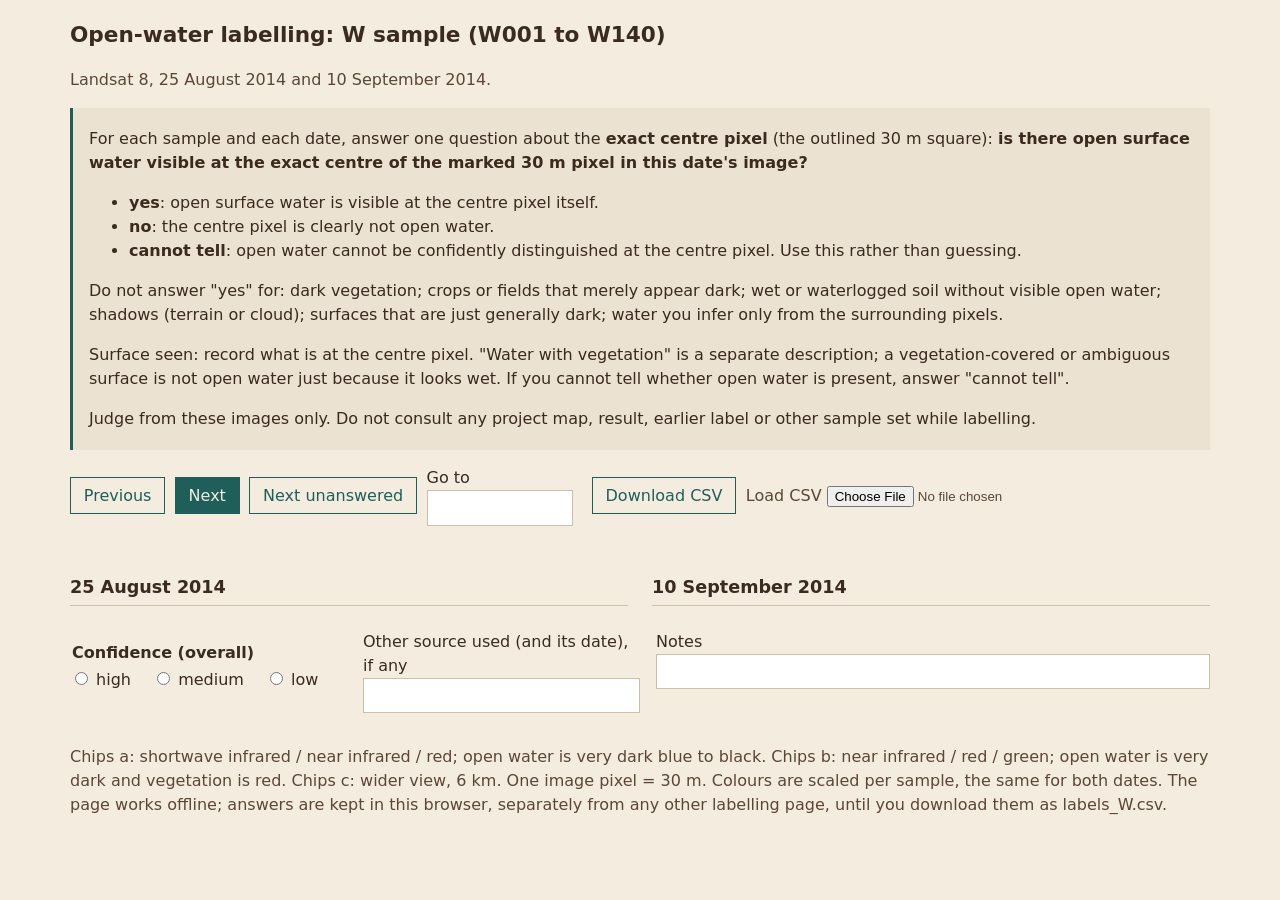
==== scripts/validation_page_w.html @ 8d6a4f40 "Step 7a W: labelling page with the amendment 4 protocol and per-sample chips Adds scripts/validation" ====
<!doctype html>
<html lang="en">
<head>
<meta charset="utf-8">
<meta name="viewport" content="width=device-width, initial-scale=1">
<title>Open-water labelling: W sample (W001 to W140)</title>
<style>
  :root { --bg: #F3ECDF; --ink: #3A2A1F; --soft: #5C4636; --accent: #1F5E59; --rule: #CDBFA9; }
  * { box-sizing: border-box; }
  body { margin: 0; background: var(--bg); color: var(--ink); font: 16px/1.5 system-ui, -apple-system, "Segoe UI", sans-serif; }
  header, main, footer { max-width: 1180px; margin: 0 auto; padding: 1rem 1.25rem; }
  h1 { font-size: 1.35rem; margin: .2rem 0 .4rem; }
  .bar { display: flex; flex-wrap: wrap; gap: .6rem; align-items: center; }
  button, input[type=text], select { font: inherit; }
  button { border: 1px solid var(--accent); background: transparent; color: var(--accent); padding: .35rem .8rem; cursor: pointer; }
  button.primary { background: var(--accent); color: var(--bg); }
  .meta { color: var(--soft); }
  .dates { display: grid; grid-template-columns: 1fr 1fr; gap: 1.5rem; margin-top: 1rem; }
  .date h2 { font-size: 1.1rem; margin: 0 0 .5rem; border-bottom: 1px solid var(--rule); padding-bottom: .3rem; }
  .chips { display: flex; flex-wrap: wrap; gap: .6rem; }
  figure { margin: 0; }
  figcaption { font-size: .8rem; color: var(--soft); }
  .frame { position: relative; display: inline-block; line-height: 0; border: 1px solid var(--rule); }
  .frame img { image-rendering: pixelated; image-rendering: crisp-edges; display: block; }
  .detail img { width: 255px; height: 255px; }
  .context img { width: 402px; height: 402px; }
  .box { position: absolute; border: 2px solid #fff; outline: 1px solid #000; pointer-events: none; }
  fieldset { border: 0; padding: 0; margin: .7rem 0 0; }
  legend { font-weight: 600; margin-bottom: .2rem; }
  label.opt { margin-right: 1rem; white-space: nowrap; }
  .row { margin-top: 1rem; display: grid; grid-template-columns: 1fr 1fr 2fr; gap: 1rem; }
  input[type=text] { width: 100%; padding: .3rem; border: 1px solid var(--rule); background: #fff; }
  .done { color: var(--accent); font-weight: 600; }
  .protocol { border-left: 3px solid var(--accent); padding: .2rem 1rem; margin: .6rem 0 1rem; background: #EBE2D1; }
  .protocol ul { margin: .3rem 0 .6rem; }
  @media (max-width: 900px) { .dates, .row { grid-template-columns: 1fr; } .context img { width: 300px; height: 300px; } }
</style>
</head>
<body>
<header>
  <h1>Open-water labelling: W sample (W001 to W140)</h1>
  <p class="meta">Landsat 8, 25 August 2014 and 10 September 2014.</p>
  <div class="protocol">
    <p>For each sample and each date, answer one question about the <strong>exact centre pixel</strong>
      (the outlined 30 m square): <strong>is there open surface water visible at the exact centre of the
      marked 30 m pixel in this date's image?</strong></p>
    <ul>
      <li><strong>yes</strong>: open surface water is visible at the centre pixel itself.</li>
      <li><strong>no</strong>: the centre pixel is clearly not open water.</li>
      <li><strong>cannot tell</strong>: open water cannot be confidently distinguished at the centre pixel.
        Use this rather than guessing.</li>
    </ul>
    <p>Do not answer "yes" for: dark vegetation; crops or fields that merely appear dark; wet or waterlogged
      soil without visible open water; shadows (terrain or cloud); surfaces that are just generally dark;
      water you infer only from the surrounding pixels.</p>
    <p>Surface seen: record what is at the centre pixel. "Water with vegetation" is a separate description;
      a vegetation-covered or ambiguous surface is not open water just because it looks wet. If you cannot
      tell whether open water is present, answer "cannot tell".</p>
    <p>Judge from these images only. Do not consult any project map, result, earlier label or other sample
      set while labelling.</p>
  </div>
  <div class="bar">
    <button type="button" id="prev">Previous</button>
    <button type="button" id="next" class="primary">Next</button>
    <button type="button" id="nextEmpty">Next unanswered</button>
    <label>Go to <input type="text" id="goto" size="6" aria-label="Sample id"></label>
    <span id="progress" class="meta" aria-live="polite"></span>
    <button type="button" id="download">Download CSV</button>
    <label class="meta">Load CSV <input type="file" id="load" accept=".csv"></label>
  </div>
</header>
<main>
  <p><strong id="sid"></strong> <span id="coords" class="meta"></span> <span id="status"></span></p>
  <div class="dates">
    <section class="date" data-date="aug"><h2>25 August 2014</h2></section>
    <section class="date" data-date="sep"><h2>10 September 2014</h2></section>
  </div>
  <div class="row">
    <fieldset><legend>Confidence (overall)</legend>
      <label class="opt"><input type="radio" name="confidence" value="high"> high</label>
      <label class="opt"><input type="radio" name="confidence" value="medium"> medium</label>
      <label class="opt"><input type="radio" name="confidence" value="low"> low</label>
    </fieldset>
    <label>Other source used (and its date), if any<input type="text" id="other_source"></label>
    <label>Notes<input type="text" id="notes"></label>
  </div>
</main>
<footer class="meta">Chips a: shortwave infrared / near infrared / red; open water is very dark blue to black.
  Chips b: near infrared / red / green; open water is very dark and vegetation is red. Chips c: wider view, 6 km.
  One image pixel = 30 m. Colours are scaled per sample, the same for both dates. The page works offline; answers
  are kept in this browser, separately from any other labelling page, until you download them as labels_W.csv.</footer>

<script src="samples.js"></script>
<script>
(function () {
  "use strict";
  var S = window.SAMPLES || [];
  var KEY = "open-water-labels-W-sample-amendment4";
  var SURF = ["open water", "water with vegetation", "built-up", "crops or grass", "trees",
              "bare soil", "wetland or marsh", "cloud or shadow"];
  var WATER = ["yes", "no", "cannot tell"];
  var COLS = ["sample_id", "lat", "lon", "aug_water", "aug_surface", "sep_water", "sep_surface",
              "confidence", "other_source", "notes"];
  var labels = {};
  try { labels = JSON.parse(localStorage.getItem(KEY) || "{}"); } catch (e) { labels = {}; }
  var i = 0;

  function save() { try { localStorage.setItem(KEY, JSON.stringify(labels)); } catch (e) {} }
  function rec(id) { return labels[id] || (labels[id] = {}); }

  function frame(src, cls, n, alt) {
    var f = document.createElement("figure");
    var d = document.createElement("div");
    d.className = "frame " + cls;
    var img = document.createElement("img");
    img.src = src; img.alt = alt;
    d.appendChild(img);
    var b = document.createElement("div");
    b.className = "box";
    var c = Math.floor(n / 2);
    b.style.left = (100 * c / n) + "%"; b.style.top = (100 * c / n) + "%";
    b.style.width = (100 / n) + "%"; b.style.height = (100 / n) + "%";
    d.appendChild(b);
    f.appendChild(d);
    return f;
  }

  function dateBlock(sec, id, tag) {
    sec.querySelectorAll(":scope > :not(h2)").forEach(function (e) { e.remove(); });
    var chips = document.createElement("div");
    chips.className = "chips";
    var fa = frame("chips/" + id + "_" + tag + "_a.png", "detail", 51, "detail view, shortwave infrared composite");
    var cap = document.createElement("figcaption"); cap.textContent = "a"; fa.appendChild(cap);
    var fb = frame("chips/" + id + "_" + tag + "_b.png", "detail", 51, "detail view, near infrared composite");
    cap = document.createElement("figcaption"); cap.textContent = "b"; fb.appendChild(cap);
    var fc = frame("chips/" + id + "_" + tag + "_c.png", "context", 201, "wider view, shortwave infrared composite");
    cap = document.createElement("figcaption"); cap.textContent = "c (wider view)"; fc.appendChild(cap);
    chips.appendChild(fa); chips.appendChild(fb); chips.appendChild(fc);
    sec.appendChild(chips);
    var r = rec(id);
    var fs = document.createElement("fieldset");
    var lg = document.createElement("legend"); lg.textContent = "Open surface water at the exact centre pixel?"; fs.appendChild(lg);
    WATER.forEach(function (v) {
      var l = document.createElement("label"); l.className = "opt";
      var inp = document.createElement("input"); inp.type = "radio"; inp.name = tag + "_water"; inp.value = v;
      inp.checked = r[tag + "_water"] === v;
      inp.addEventListener("change", function () { r[tag + "_water"] = v; save(); status(); });
      l.appendChild(inp); l.appendChild(document.createTextNode(" " + v)); fs.appendChild(l);
    });
    sec.appendChild(fs);
    var sl = document.createElement("label");
    sl.textContent = "Surface seen ";
    var sel = document.createElement("select");
    var o0 = document.createElement("option"); o0.value = ""; o0.textContent = "(choose)"; sel.appendChild(o0);
    SURF.forEach(function (v) { var o = document.createElement("option"); o.value = v; o.textContent = v; sel.appendChild(o); });
    sel.value = r[tag + "_surface"] || "";
    sel.addEventListener("change", function () { r[tag + "_surface"] = sel.value; save(); status(); });
    sl.appendChild(sel);
    sec.appendChild(sl);
  }

  function complete(r) { return r && r.aug_water && r.sep_water && r.confidence; }
  function status() {
    var r = labels[S[i].id];
    var st = document.getElementById("status");
    st.textContent = complete(r) ? "answered" : "";
    st.style.color = "#1F5E59"; st.style.fontWeight = "600";
    var n = S.filter(function (s) { return complete(labels[s.id]); }).length;
    document.getElementById("progress").textContent = n + " of " + S.length + " answered";
  }

  function show() {
    var s = S[i];
    document.getElementById("sid").textContent = s.id;
    document.getElementById("coords").textContent = s.lat.toFixed(5) + " N, " + s.lon.toFixed(5) + " E";
    document.querySelectorAll(".date").forEach(function (sec) { dateBlock(sec, s.id, sec.getAttribute("data-date")); });
    var r = rec(s.id);
    document.querySelectorAll("input[name=confidence]").forEach(function (inp) { inp.checked = r.confidence === inp.value; });
    document.getElementById("other_source").value = r.other_source || "";
    document.getElementById("notes").value = r.notes || "";
    status();
  }

  document.querySelectorAll("input[name=confidence]").forEach(function (inp) {
    inp.addEventListener("change", function () { rec(S[i].id).confidence = inp.value; save(); status(); });
  });
  ["other_source", "notes"].forEach(function (k) {
    document.getElementById(k).addEventListener("input", function (e) { rec(S[i].id)[k] = e.target.value; save(); });
  });
  document.getElementById("prev").addEventListener("click", function () { i = (i - 1 + S.length) % S.length; show(); });
  document.getElementById("next").addEventListener("click", function () { i = (i + 1) % S.length; show(); });
  document.getElementById("nextEmpty").addEventListener("click", function () {
    for (var k = 1; k <= S.length; k++) { var j = (i + k) % S.length; if (!complete(labels[S[j].id])) { i = j; show(); return; } }
  });
  document.getElementById("goto").addEventListener("change", function (e) {
    var v = e.target.value.trim().toUpperCase();
    var j = S.findIndex(function (s) { return s.id === v; });
    if (j >= 0) { i = j; show(); }
  });

  function csvCell(v) { v = v == null ? "" : String(v); return /[",\n]/.test(v) ? '"' + v.replace(/"/g, '""') + '"' : v; }
  document.getElementById("download").addEventListener("click", function () {
    var lines = [COLS.join(",")];
    S.forEach(function (s) {
      var r = labels[s.id] || {};
      lines.push([s.id, s.lat, s.lon, r.aug_water, r.aug_surface, r.sep_water, r.sep_surface,
                  r.confidence, r.other_source, r.notes].map(csvCell).join(","));
    });
    var blob = new Blob([lines.join("\n") + "\n"], { type: "text/csv" });
    var a = document.createElement("a");
    a.href = URL.createObjectURL(blob); a.download = "labels_W.csv"; a.click();
  });

  function parseCSV(text) {
    var rows = [], row = [], cell = "", q = false;
    for (var k = 0; k < text.length; k++) {
      var ch = text[k];
      if (q) { if (ch === '"') { if (text[k + 1] === '"') { cell += '"'; k++; } else q = false; } else cell += ch; }
      else if (ch === '"') q = true;
      else if (ch === ",") { row.push(cell); cell = ""; }
      else if (ch === "\n") { row.push(cell); rows.push(row); row = []; cell = ""; }
      else if (ch !== "\r") cell += ch;
    }
    if (cell || row.length) { row.push(cell); rows.push(row); }
    return rows;
  }
  document.getElementById("load").addEventListener("change", function (e) {
    var f = e.target.files[0]; if (!f) return;
    f.text().then(function (t) {
      var rows = parseCSV(t), head = rows.shift();
      var bad = rows.filter(function (r) { return r[0] && !/^W\d{3}$/.test(r[0]); });
      if (bad.length) { alert("This file is not for the W sample (found id " + bad[0][0] + "). Nothing was loaded."); return; }
      rows.forEach(function (r) {
        var o = {}; head.forEach(function (h, k) { o[h] = r[k]; });
        if (!o.sample_id) return;
        labels[o.sample_id] = { aug_water: o.aug_water, aug_surface: o.aug_surface, sep_water: o.sep_water,
                                sep_surface: o.sep_surface, confidence: o.confidence,
                                other_source: o.other_source, notes: o.notes };
      });
      save(); show();
    });
  });

  if (S.length) show();
})();
</script>
</body>
</html>
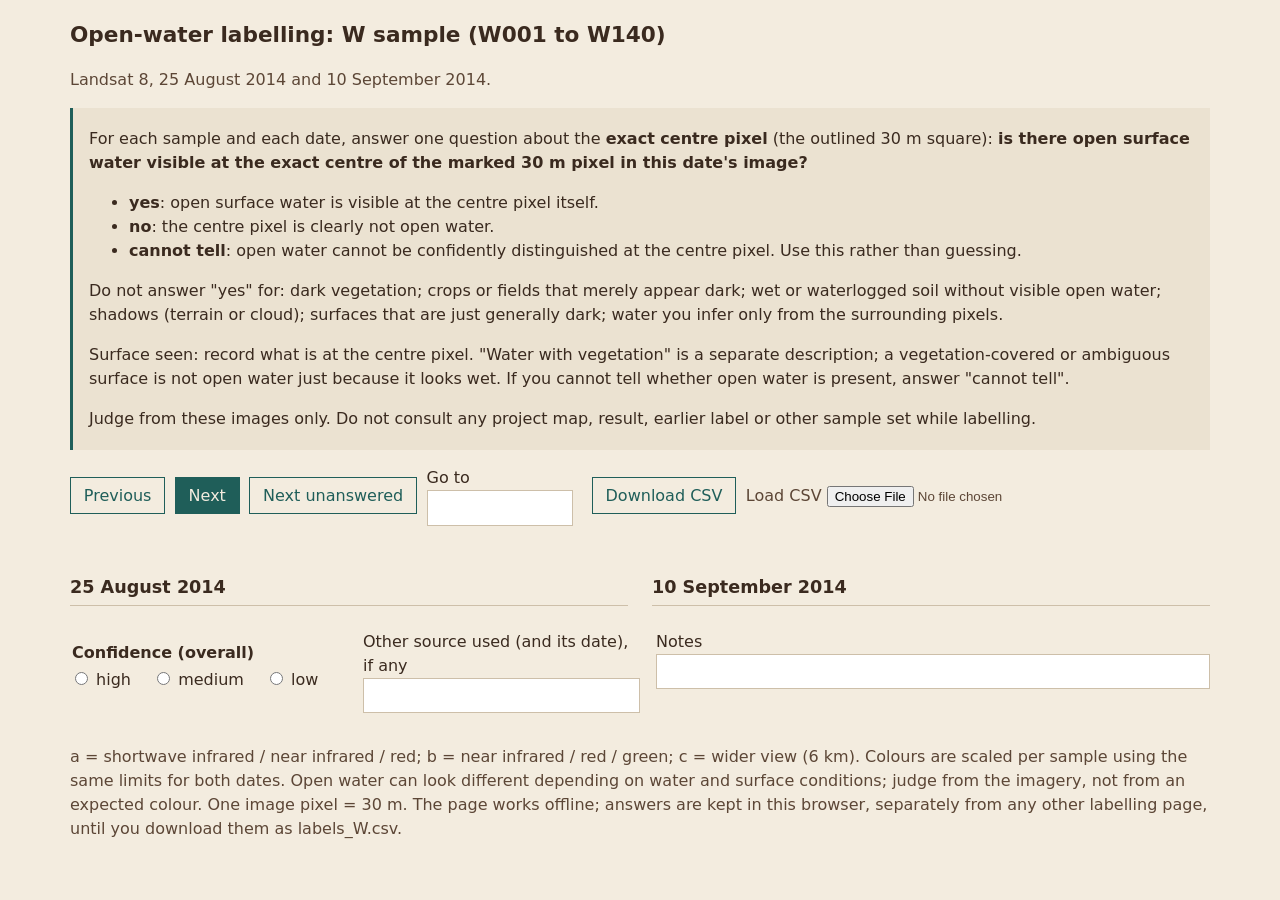
==== commit 20a6f5a2: "Step 7 rules, amendment 5: neutral W chip legend The per-sample display scaling of amendment 4 can m" ====
--- a/scripts/validation_page_w.html
+++ b/scripts/validation_page_w.html
@@ -85,10 +85,9 @@
     <label>Notes<input type="text" id="notes"></label>
   </div>
 </main>
-<footer class="meta">Chips a: shortwave infrared / near infrared / red; open water is very dark blue to black.
-  Chips b: near infrared / red / green; open water is very dark and vegetation is red. Chips c: wider view, 6 km.
-  One image pixel = 30 m. Colours are scaled per sample, the same for both dates. The page works offline; answers
-  are kept in this browser, separately from any other labelling page, until you download them as labels_W.csv.</footer>
+<footer class="meta">a = shortwave infrared / near infrared / red; b = near infrared / red / green; c = wider view (6 km). Colours are scaled per sample using the same limits for both dates. Open water can look different depending on water and surface conditions; judge from the imagery, not from an expected colour.
+  One image pixel = 30 m. The page works offline; answers are kept in this browser, separately from any other
+  labelling page, until you download them as labels_W.csv.</footer>
 
 <script src="samples.js"></script>
 <script>
